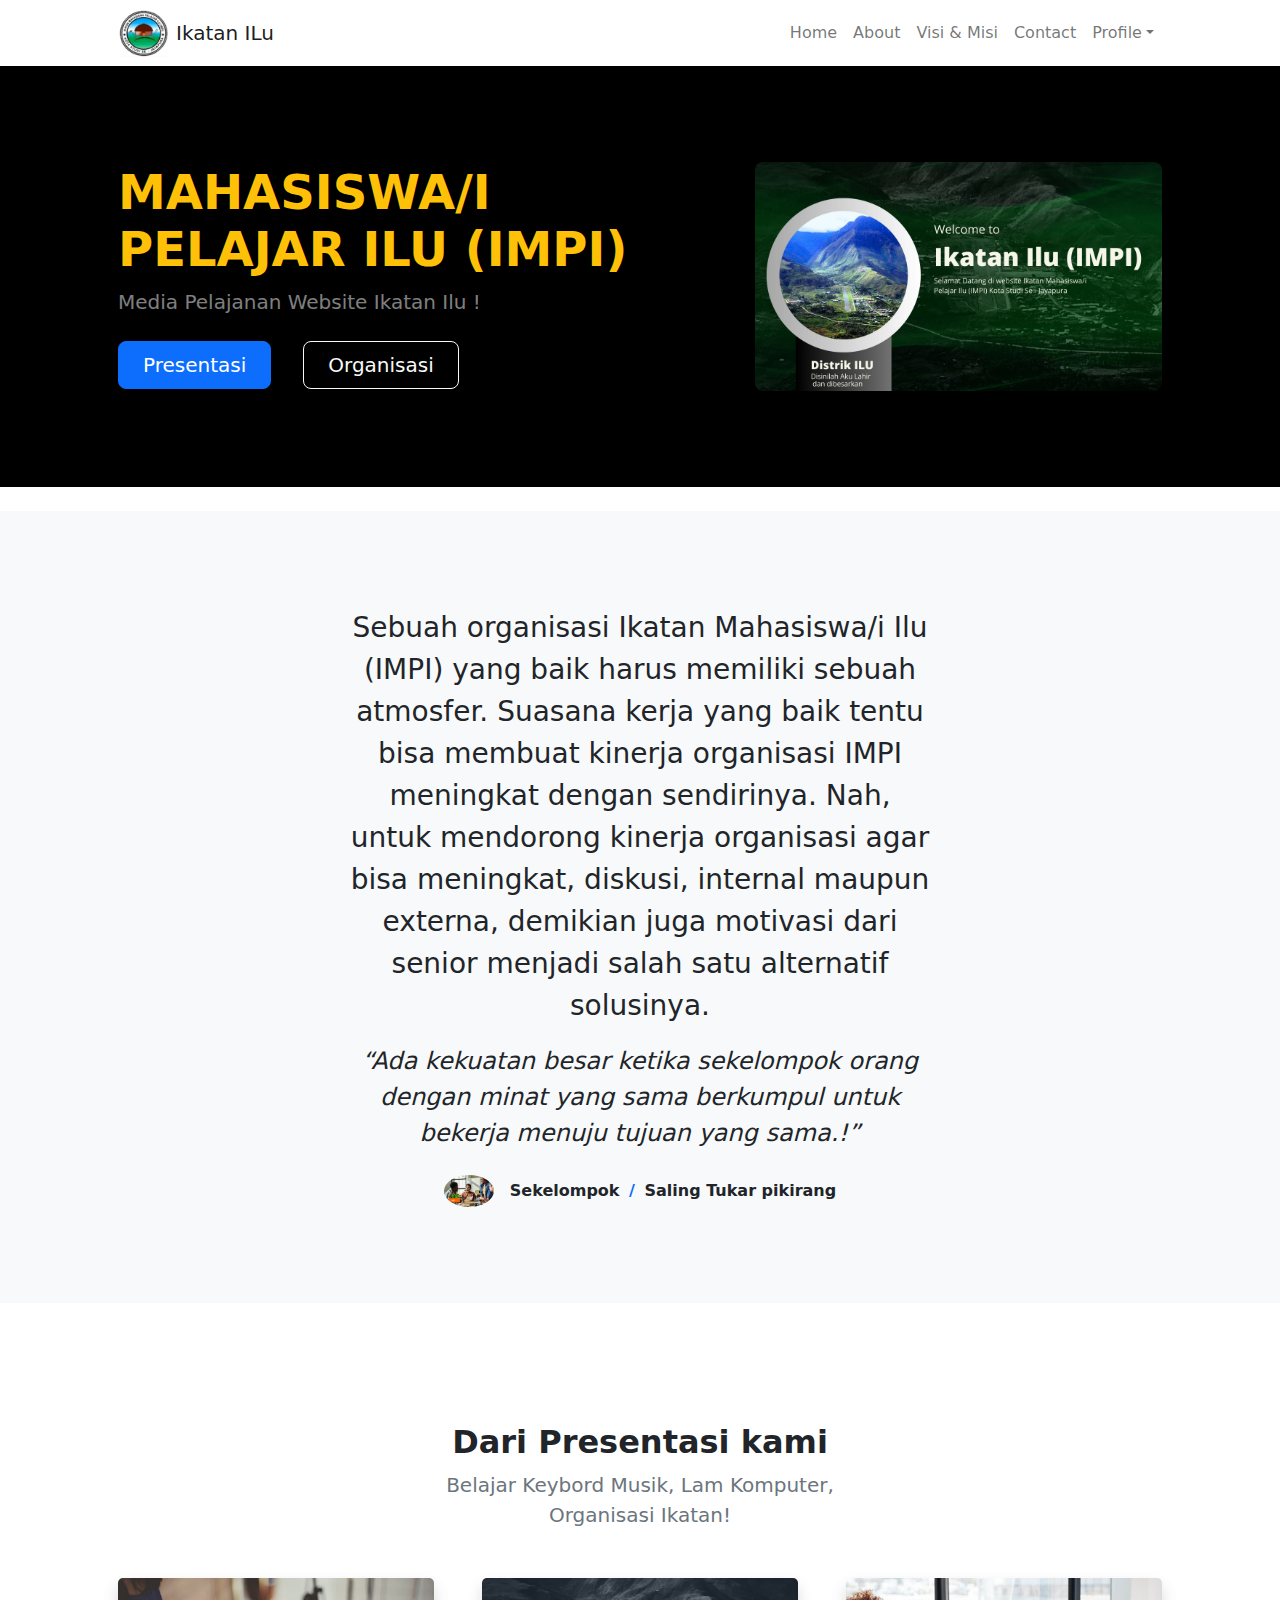
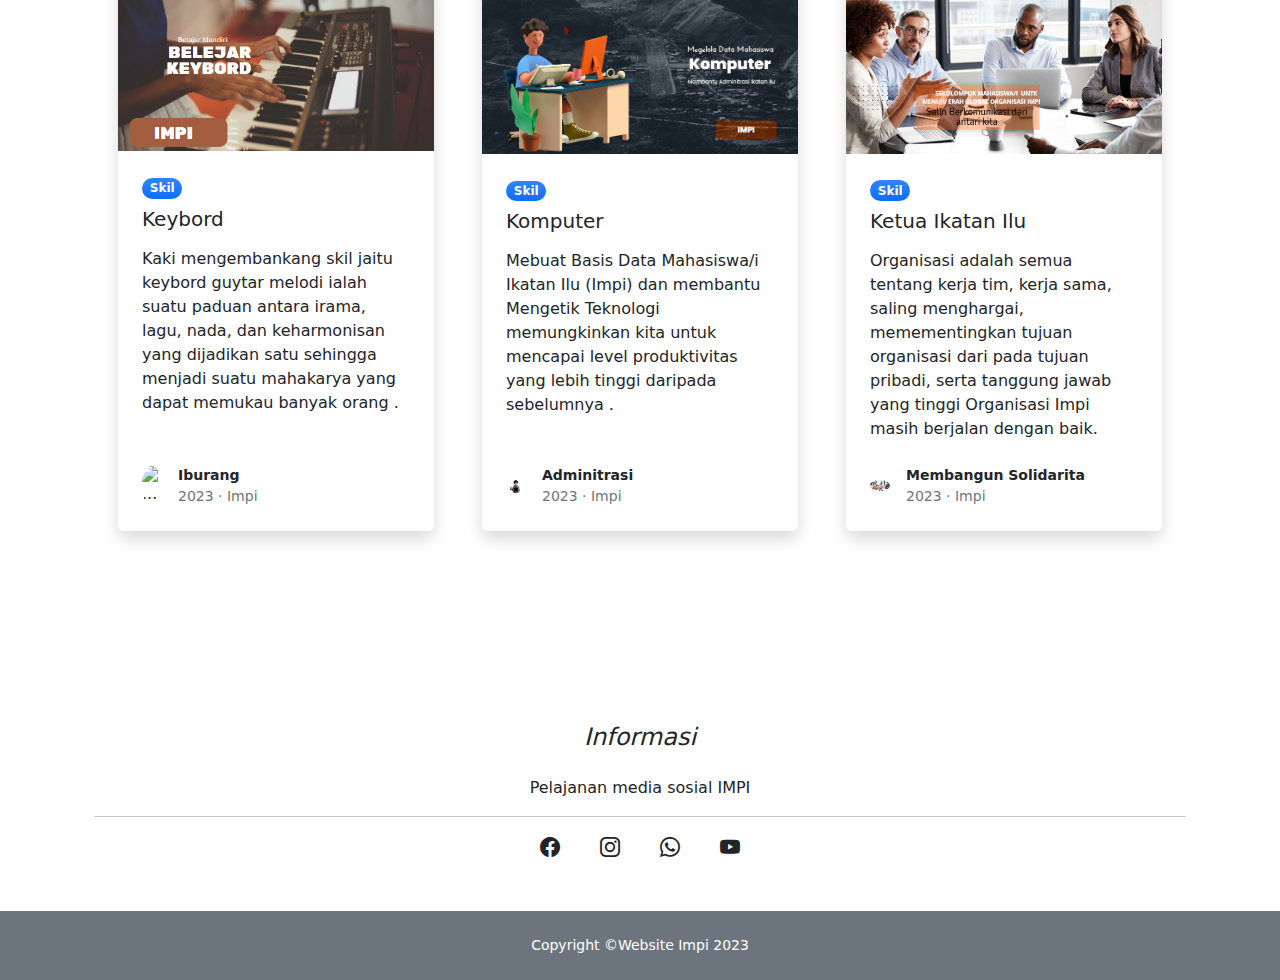
==== index.html @ fd02310e "Update index.html" ====
<!DOCTYPE html>
<html lang="en">

<head>
    <meta charset="utf-8" />
    <meta name="viewport" content="width=device-width, initial-scale=1, shrink-to-fit=no" />
    <meta name="description" content="" />
    <meta name="author" content="" />
    <title>Ikatan Ilu </title>
    <!-- Favicon-->
    <link rel="icon" type="image/x-icon" href="assets/favicon.ico" />
    <!-- Bootstrap icons-->
    <link href="https://cdn.jsdelivr.net/npm/bootstrap-icons@1.5.0/font/bootstrap-icons.css" rel="stylesheet" />
    <!-- Core theme CSS (includes Bootstrap)-->
    <link href="CSS/styles.css" rel="stylesheet" />
</head>

<body class="d-flex flex-column h-100">
    <main class="flex-shrink-0">
        <!-- Navigation-->
        <nav class="navbar navbar-expand-lg navbar-">
            <div class="container px-5">
                <img class="me-2" src="images/impi.jpg" alt="Logo" width="50">
                <a class="navbar-brand" href="index.html">Ikatan ILu</a>
                <button class="navbar-toggler" type="button" data-bs-toggle="collapse"
                    data-bs-target="#navbarSupportedContent" aria-controls="navbarSupportedContent"
                    aria-expanded="false" aria-label="Toggle navigation"><span
                        class="navbar-toggler-icon"></span></button>
                <div class="collapse navbar-collapse" id="navbarSupportedContent">
                    <ul class="navbar-nav ms-auto mb-2 mb-lg-0">
                        <li class="nav-item"><a class="nav-link" href="index.html">Home</a></li>
                        <li class="nav-item"><a class="nav-link" href="about.html">About</a></li>
                        <li class="nav-item"><a class="nav-link" href="faq.html">Visi & Misi</a></li>
                        <li class="nav-item"><a class="nav-link" href="contact.html">Contact</a></li>
                        <li class="nav-item dropdown">
                            <a class="nav-link dropdown-toggle" id="navbarDropdownPortfolio" href="#" role="button"
                                data-bs-toggle="dropdown" aria-expanded="false">Profile</a>
                            <ul class="dropdown-menu dropdown-menu-end" aria-labelledby="navbarDropdownPortfolio">
                                <li><a class="dropdown-item" href="portfolio-overview.html">BP Impi</a></li>
                                <li><a class="dropdown-item" href="portfolio-item.html">Riwajat</a></li>
                            </ul>
                        </li>
                    </ul>
                </div>
            </div>
        </nav>
        <!-- Header-->
        <header class="bg-black p-2 py-5">
            <div class="container px-5">
                <div class="row gx-5 align-items-center justify-content-center">
                    <div class="col-lg-8 col-xl-7 col-xxl-6">
                        <div class="my-5 text-center text-xl-start">
                            <h1 class="display-5 fw-bolder text-warning mb-2">MAHASISWA/I PELAJAR ILU (IMPI)</h1>
                            <p class="lead fw-normal text-white-50 mb-4">Media Pelajanan Website Ikatan Ilu !</p>
                            <div class="d-grid gap-3 d-sm-flex justify-content-sm-center justify-content-xl-start">
                                <a class="btn btn-primary btn-lg px-4 me-sm-3" href="#features">Presentasi</a>
                                <a class="btn btn-outline-light btn-lg px-4" href="#atures">Organisasi</a>
                            </div>
                        </div>
                    </div>
                    <div class="col-xl-5 col-xxl-6 d-none d-xl-block text-center"><img class="img-fluid rounded-3 my-5"
                            src="images/bg.ilu (3).jpg" alt="..." /></div>
                </div>
            </div>
        </header>
        <!-- Features section-->
        <section class="py-4" id="atures">
            <div class="py-5 bg-light">
                <div class="container px-5 my-5">
                    <div class="row gx-5 justify-content-center">
                        <div class="col-lg-10 col-xl-7">
                            <div class="text-center">
                                <div class="fs-3 mb-3 order-lg-last">Sebuah organisasi Ikatan Mahasiswa/i Ilu (IMPI)
                                    yang baik harus memiliki sebuah atmosfer. Suasana kerja yang baik tentu bisa membuat
                                    kinerja organisasi IMPI meningkat dengan sendirinya. Nah, untuk mendorong kinerja
                                    organisasi agar bisa meningkat, diskusi, internal maupun externa, demikian juga
                                    motivasi dari senior menjadi salah satu alternatif solusinya.</div>
                                <div class="fs-4 mb-4 fst-italic">“Ada kekuatan besar ketika sekelompok orang dengan
                                    minat yang sama berkumpul untuk bekerja menuju tujuan yang sama.!”</div>
                                <div class="d-flex align-items-center justify-content-center">
                                    <img class="rounded-circle me-3" src="images/organ.png " width="50px"
                                        alt="..." />
                                    <div class="fw-bold">
                                        Sekelompok
                                        <span class="fw-bold text-primary mx-1">/</span>
                                        Saling Tukar pikirang
                                    </div>
                                </div>
                            </div>
                        </div>
                    </div>
                </div>
            </div>
        </section>

        <!-- Testimonial section-->
        <section class="py-5" id="features">
            <div class="container px-5 my-5">
                <div class="row gx-5 justify-content-center">
                    <div class="col-lg-8 col-xl-6">
                        <div class="text-center">
                            <h2 class="fw-bolder">Dari Presentasi kami</h2>
                            <p class="lead fw-normal text-muted mb-5">Belajar Keybord Musik, Lam
                                Komputer, Organisasi Ikatan!</p>
                        </div>
                    </div>
                </div>
                <div class="row gx-5">
                    <div class="col-lg-4 mb-5">
                        <div class="card h-100 shadow border-0">
                            <img class="card-img-top" src="images/keybord.png" alt="..." />
                            <div class="card-body p-4">
                                <div class="badge bg-primary bg-gradient rounded-pill mb-2">Skil</div>
                                <a class="text-decoration-none link-dark stretched-link" href="#!">
                                    <h5 class="card-title mb-3">Keybord</h5>
                                </a>
                                <p class="card-text mb-0">Kaki mengembankang skil jaitu keybord guytar melodi ialah
                                    suatu paduan antara irama, lagu, nada, dan keharmonisan yang dijadikan satu sehingga
                                    menjadi suatu mahakarya yang dapat memukau banyak orang .</p>
                            </div>
                            <div class="card-footer p-4 pt-0 bg-transparent border-top-0">
                                <div class="d-flex align-items-end justify-content-between">
                                    <div class="d-flex align-items-center">
                                        <img class="rounded-circle me-3" src="images/keybord1.png" width="20px" alt="..." />
                                        <div class="small">
                                            <div class="fw-bold">Iburang</div>
                                            <div class="text-muted"> 2023 &middot; Impi</div>
                                        </div>
                                    </div>
                                </div>
                            </div>
                        </div>
                    </div>
                    <div class="col-lg-4 mb-5">
                        <div class="card h-100 shadow border-0">
                            <img class="card-img-top" src="images/komputer.png" alt="..." />
                            <div class="card-body p-4">
                                <div class="badge bg-primary bg-gradient rounded-pill mb-2">Skil</div>
                                <a class="text-decoration-none link-dark stretched-link" href="#!">
                                    <h5 class="card-title mb-3"> Komputer</h5>
                                </a>
                                <p class="card-text mb-0">Mebuat Basis Data Mahasiswa/i Ikatan Ilu (Impi) dan membantu
                                    Mengetik
                                    Teknologi memungkinkan kita untuk mencapai level produktivitas yang lebih tinggi
                                    daripada sebelumnya .</p>
                            </div>
                            <div class="card-footer p-4 pt-0 bg-transparent border-top-0">
                                <div class="d-flex align-items-end justify-content-between">
                                    <div class="d-flex align-items-center">
                                        <img class="rounded-circle me-3" src="images/profile4.png" width="20px" alt="..." />
                                        <div class="small">
                                            <div class="fw-bold">Adminitrasi</div>
                                            <div class="text-muted"> 2023 &middot; Impi</div>
                                        </div>
                                    </div>
                                </div>
                            </div>
                        </div>
                    </div>
                    <div class="col-lg-4 mb-5">
                        <div class="card h-100 shadow border-0">
                            <img class="card-img-top" src="images/orgng1.png" alt="..." />
                            <div class="card-body p-4">
                                <div class="badge bg-primary bg-gradient rounded-pill mb-2">Skil</div>
                                <a class="text-decoration-none link-dark stretched-link" href="#!">
                                    <h5 class="card-title mb-3">Ketua Ikatan Ilu</h5>
                                </a>
                                <p class="card-text mb-0"> Organisasi adalah semua tentang kerja tim, kerja sama, saling
                                    menghargai, memementingkan tujuan organisasi dari pada tujuan pribadi, serta
                                    tanggung jawab yang tinggi Organisasi Impi masih berjalan dengan baik.</p>
                            </div>
                            <div class="card-footer p-4 pt-0 bg-transparent border-top-0">
                                <div class="d-flex align-items-end justify-content-between">
                                    <div class="d-flex align-items-center">
                                        <img class="rounded-circle me-3" src="images/orgng1.png" width="20px"
                                            alt="..." />
                                        <div class="small">
                                            <div class="fw-bold">Membangun Solidarita</div>
                                            <div class="text-muted">2023 &middot; Impi</div>
                                        </div>
                                    </div>
                                </div>
                            </div>
                        </div>
                    </div>
                </div>

            </div>
        </section>
        <!-- Blog preview section-->
        <div class="container px-5 my-5">
            <div class="row gx-5 justify-content-center">
                <h3 class="text-center text-dark fs-4 mb-4 fst-italic">Informasi</h3>
                <p class="text-center">Pelajanan media sosial IMPI</p><hr>
                <div class="d-flex justify-content-center fs-2 gap-4">
                    <a class="fs-5 px-2 link-dark" href="#!"><i class="bi-facebook"></i></a>
                    <a class="fs-5 px-2 link-dark" href="#!"><i class="bi-instagram"></i></a>
                    <a class="fs-5 px-2 link-dark" href="#!"><i class="bi-whatsapp"></i></a>
                    <a class="fs-5 px-2 link-dark" href="#!"><i class="bi-youtube"></i></a>
                </div>
               
            </div>
        </div>
    </main>
    <!-- Footer-->
    <footer class="bg-secondary py-4 mt-auto">
        <div class="container px-5">
            <div class="row text-center">
                <div class="col-12">
                    <div class="small m-0 text-white">Copyright &copy;Website Impi 2023</div>
                </div>
            </div>
        </div>
    </footer>
    <!-- Bootstrap core JS-->
    <script src="https://cdn.jsdelivr.net/npm/bootstrap@5.2.3/dist/js/bootstrap.bundle.min.js"></script>
    <!-- Core theme JS-->
    <script src="js/scripts.js"></script>
</body>

</html>
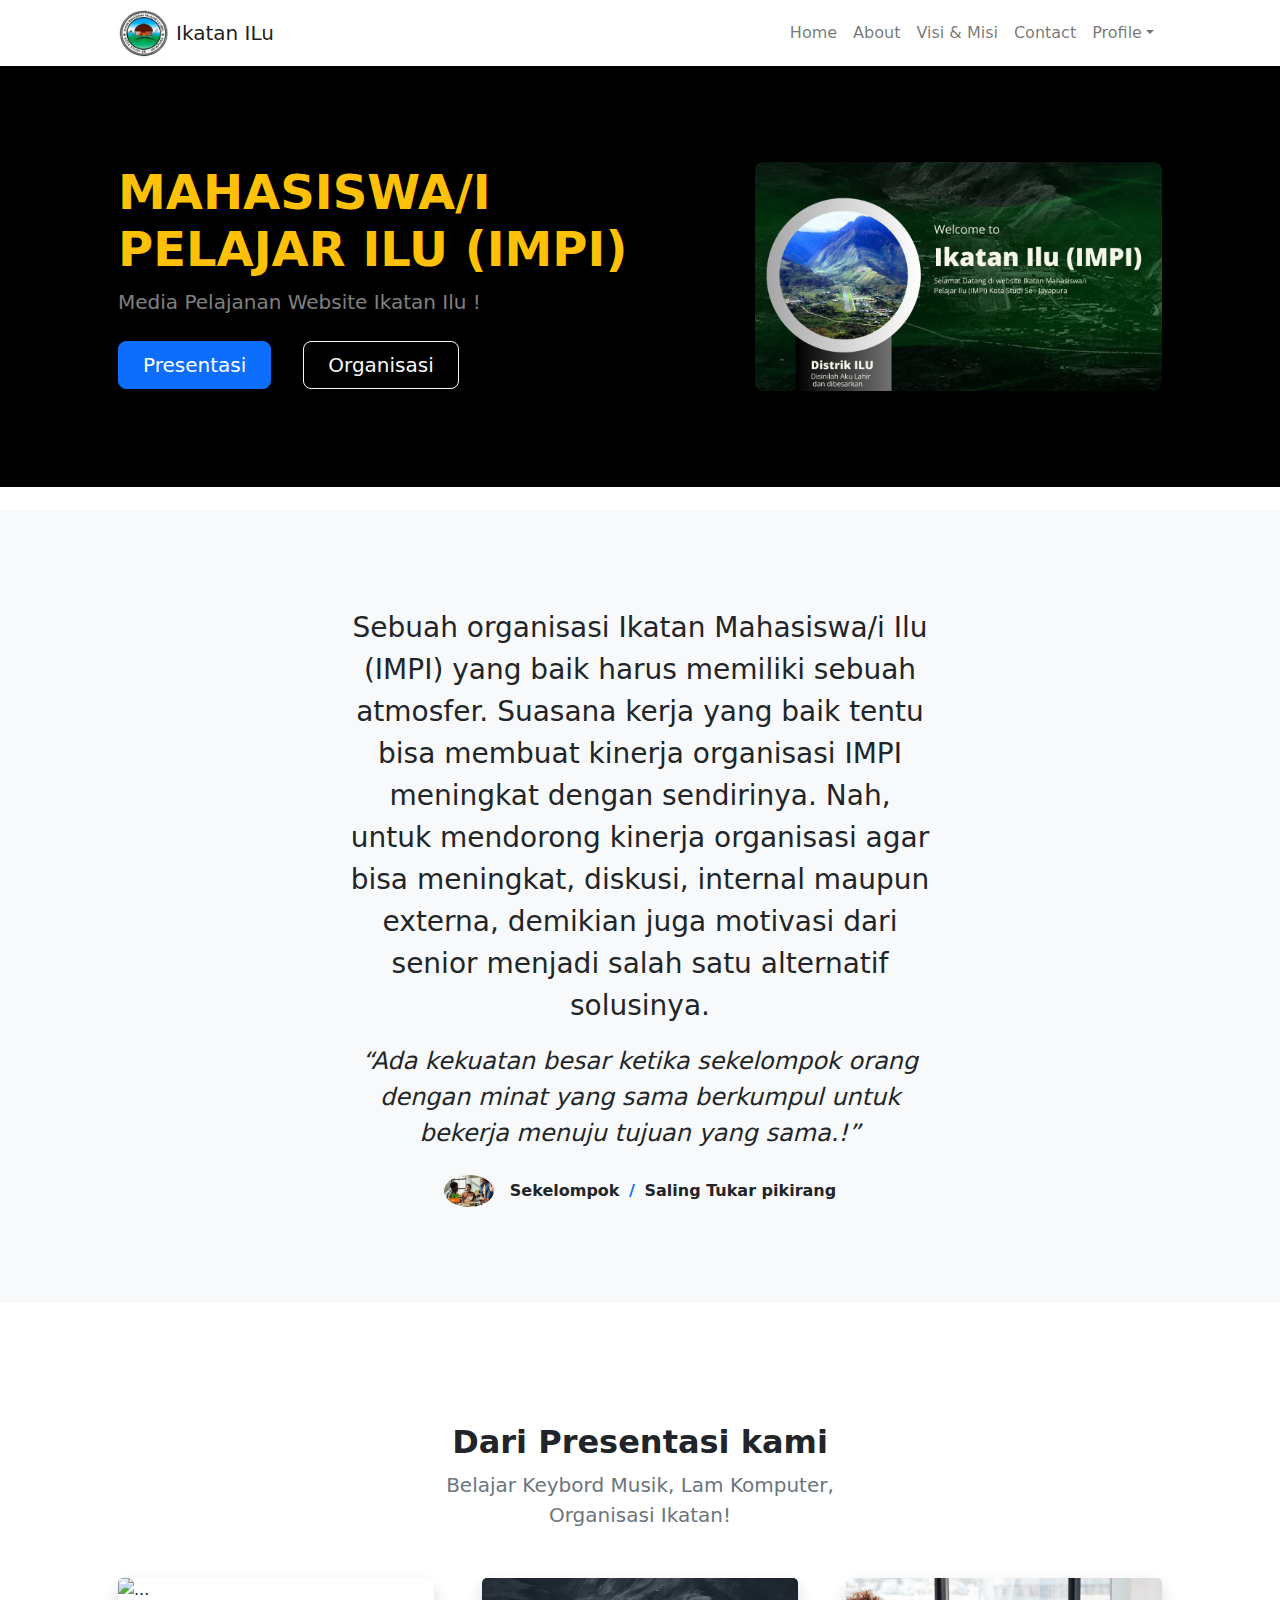
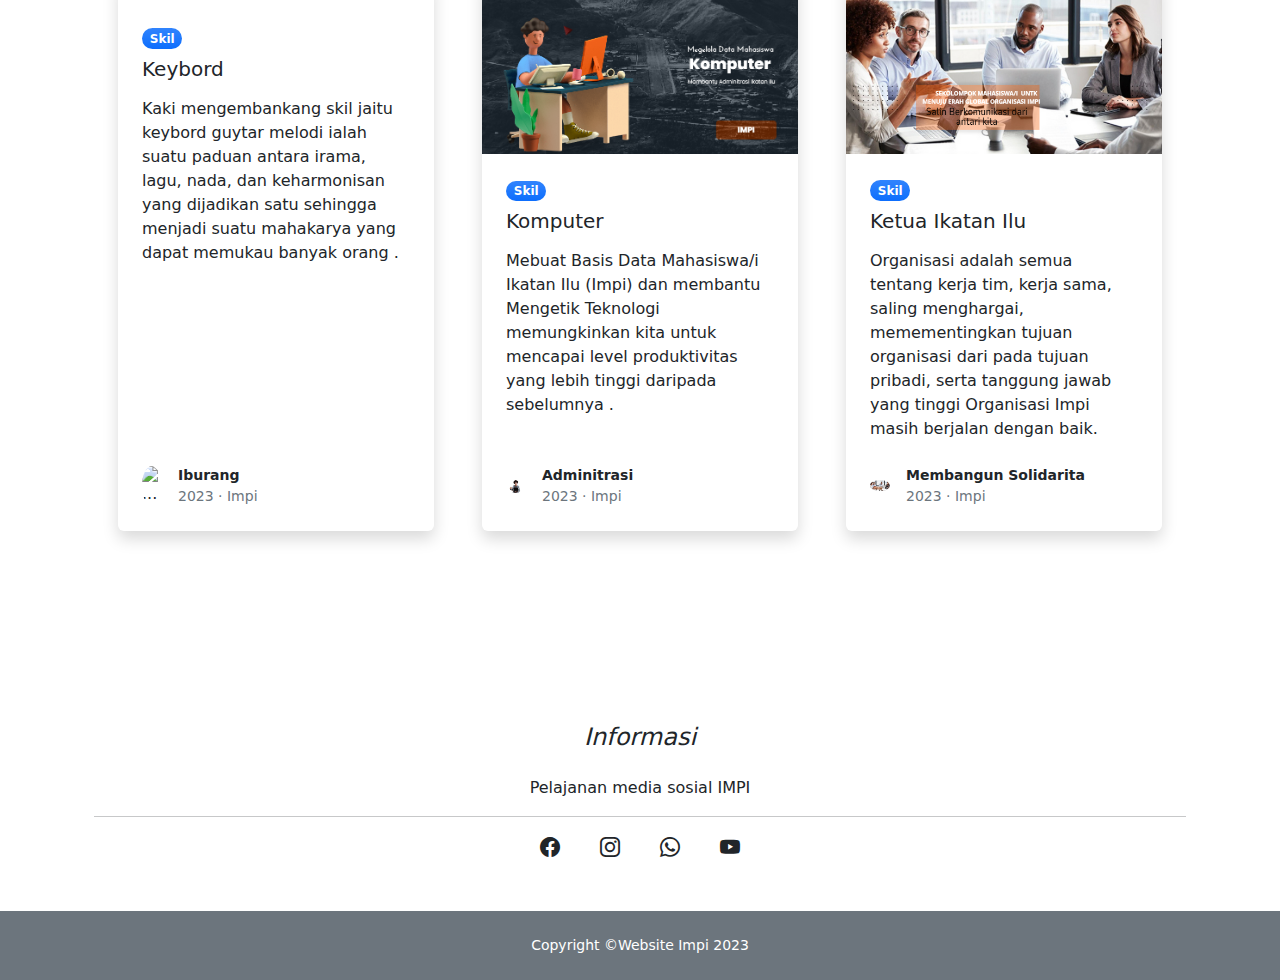
==== commit 093f142a: "Update index.html" ====
--- a/index.html
+++ b/index.html
@@ -108,7 +108,7 @@
                 <div class="row gx-5">
                     <div class="col-lg-4 mb-5">
                         <div class="card h-100 shadow border-0">
-                            <img class="card-img-top" src="images/keybord.png" alt="..." />
+                            <img class="card-img-top" src="images/keybord1.png" alt="..." />
                             <div class="card-body p-4">
                                 <div class="badge bg-primary bg-gradient rounded-pill mb-2">Skil</div>
                                 <a class="text-decoration-none link-dark stretched-link" href="#!">
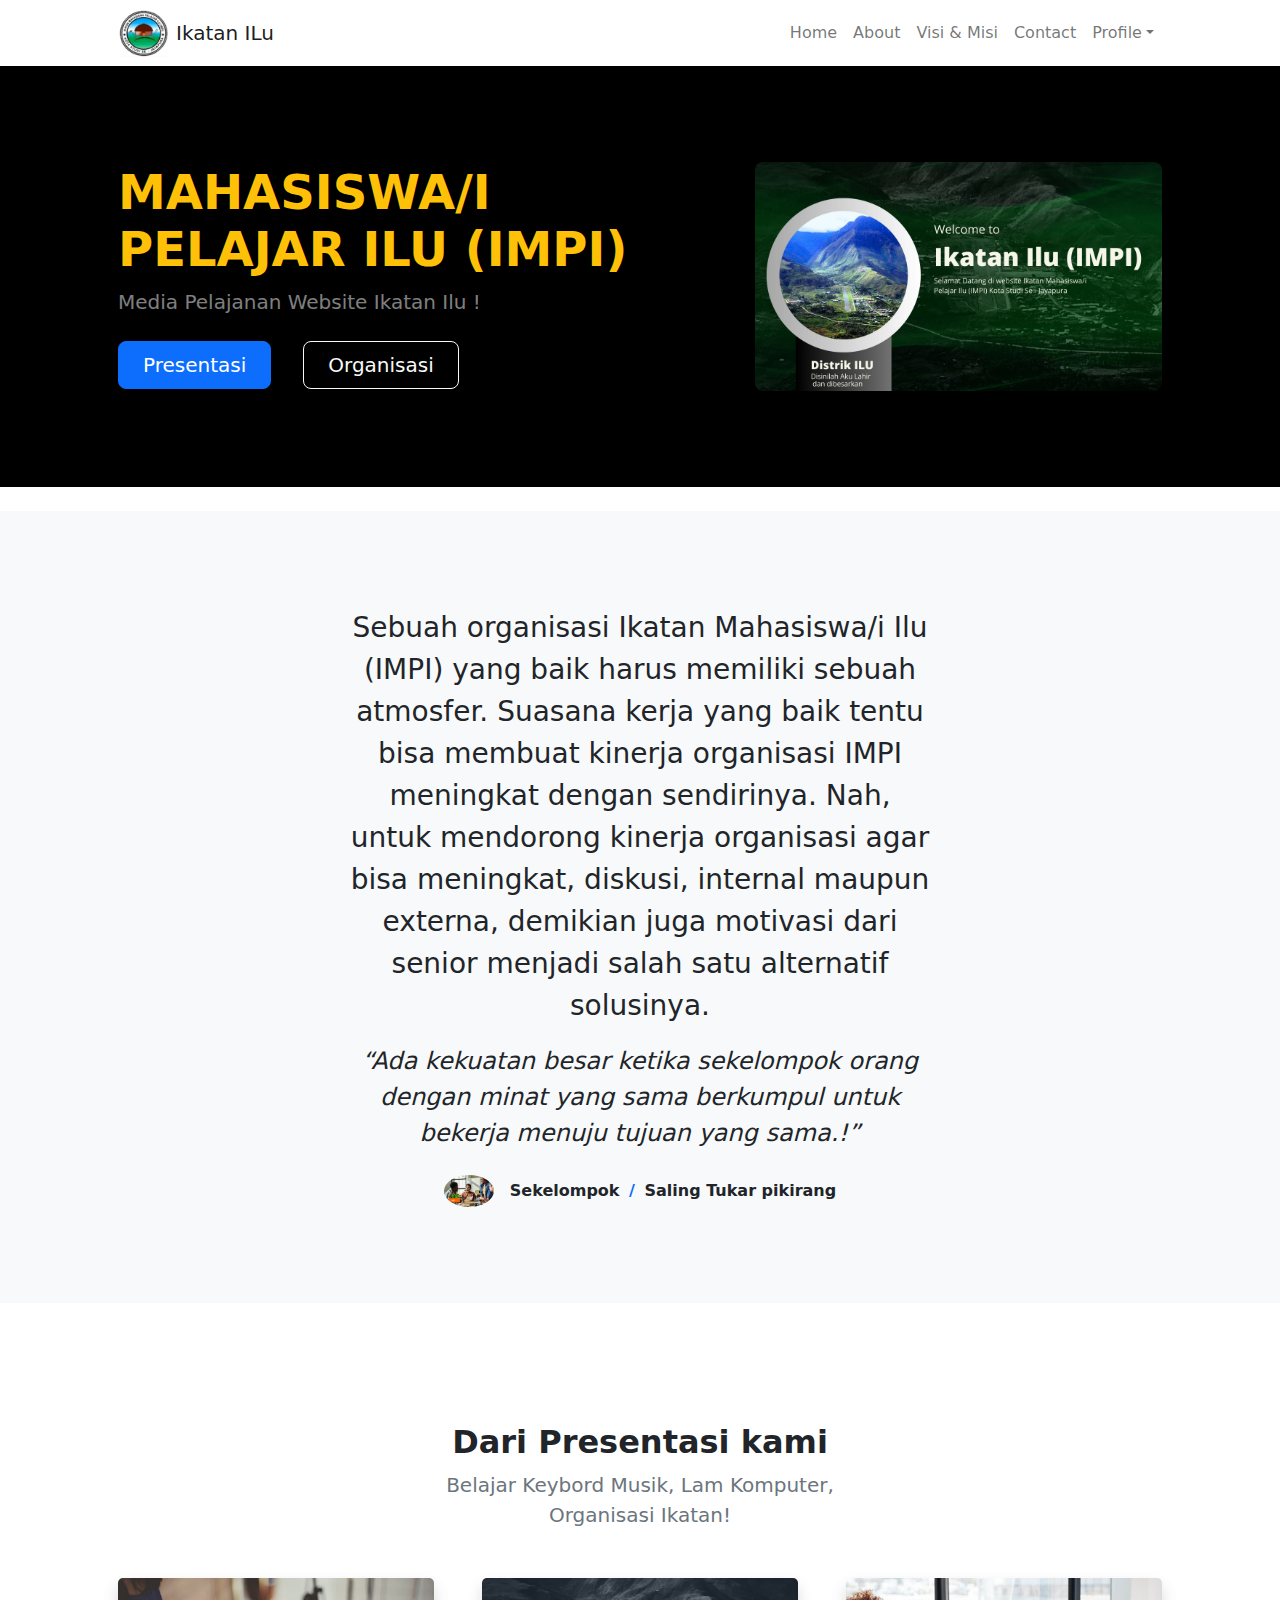
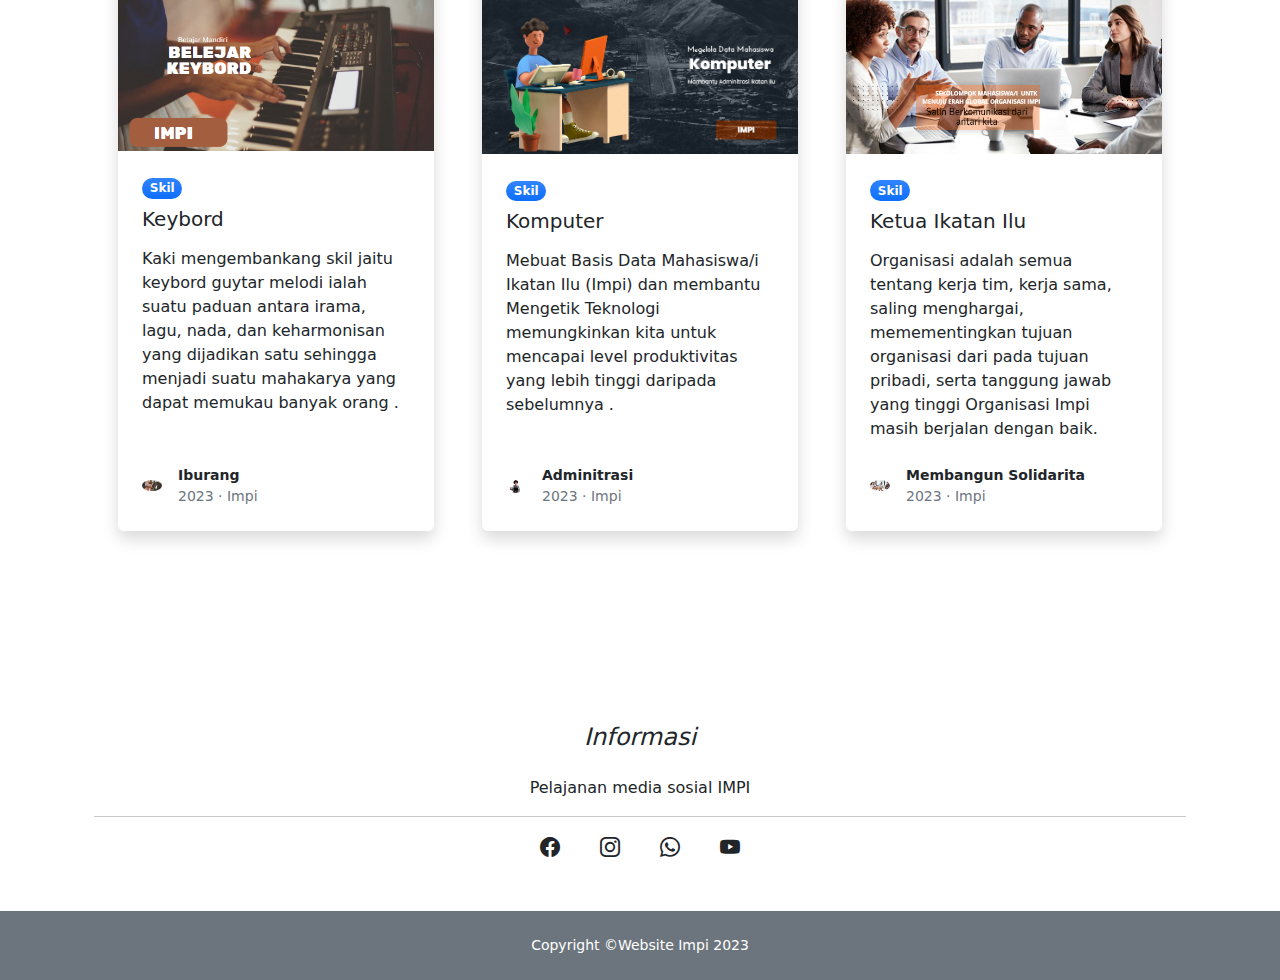
==== commit a739d56c: "Update index.html" ====
--- a/index.html
+++ b/index.html
@@ -108,7 +108,7 @@
                 <div class="row gx-5">
                     <div class="col-lg-4 mb-5">
                         <div class="card h-100 shadow border-0">
-                            <img class="card-img-top" src="images/keybord1.png" alt="..." />
+                            <img class="card-img-top" src="images/keybord.png" alt="..." />
                             <div class="card-body p-4">
                                 <div class="badge bg-primary bg-gradient rounded-pill mb-2">Skil</div>
                                 <a class="text-decoration-none link-dark stretched-link" href="#!">
@@ -121,7 +121,7 @@
                             <div class="card-footer p-4 pt-0 bg-transparent border-top-0">
                                 <div class="d-flex align-items-end justify-content-between">
                                     <div class="d-flex align-items-center">
-                                        <img class="rounded-circle me-3" src="images/keybord1.png" width="20px" alt="..." />
+                                        <img class="rounded-circle me-3" src="images/keybord.png" width="20px" alt="..." />
                                         <div class="small">
                                             <div class="fw-bold">Iburang</div>
                                             <div class="text-muted"> 2023 &middot; Impi</div>
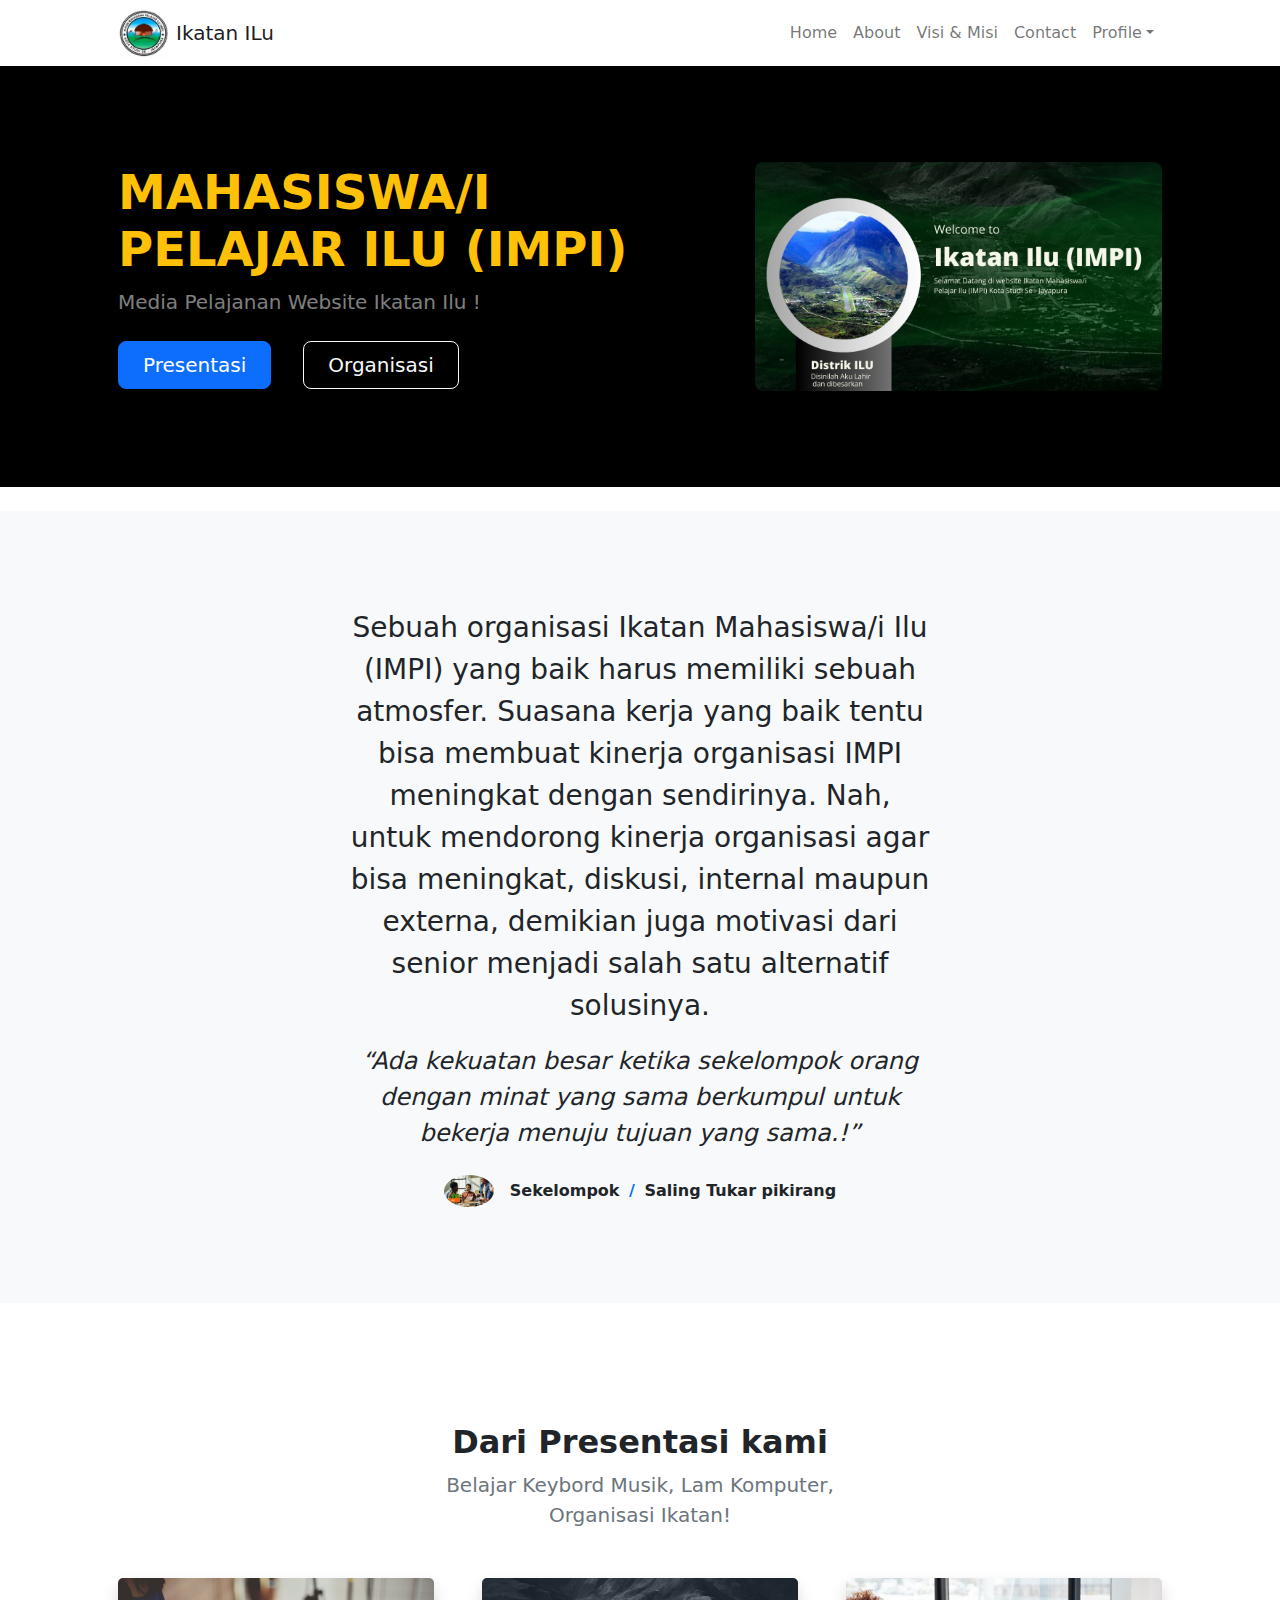
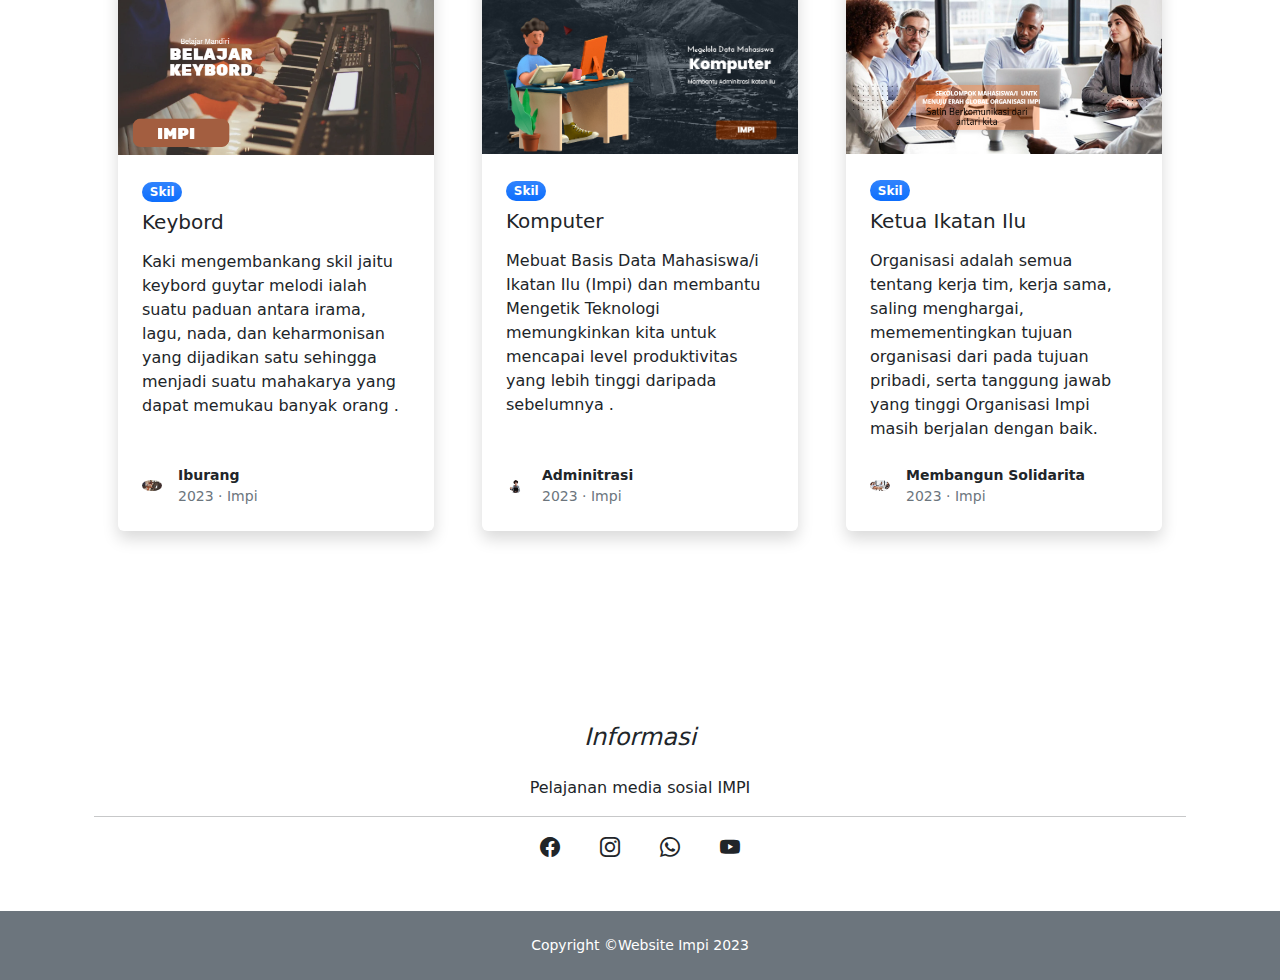
==== commit 6a480cc5: "Update index.html" ====
--- a/index.html
+++ b/index.html
@@ -193,9 +193,9 @@
                 <h3 class="text-center text-dark fs-4 mb-4 fst-italic">Informasi</h3>
                 <p class="text-center">Pelajanan media sosial IMPI</p><hr>
                 <div class="d-flex justify-content-center fs-2 gap-4">
-                    <a class="fs-5 px-2 link-dark" href="#!"><i class="bi-facebook"></i></a>
-                    <a class="fs-5 px-2 link-dark" href="#!"><i class="bi-instagram"></i></a>
-                    <a class="fs-5 px-2 link-dark" href="#!"><i class="bi-whatsapp"></i></a>
+                    <a class="fs-5 px-2 link-dark" href="https://www.facebook.com/groups/399431205646258/?mibextid=oMANbw"><i class="bi-facebook"></i></a>
+                    <a class="fs-5 px-2 link-dark" href="https://www.instagram.com/demisandemisan/"><i class="bi-instagram"></i></a>
+                    <a class="fs-5 px-2 link-dark" href="https://web.whatsapp.com/"><i class="bi-whatsapp"></i></a>
                     <a class="fs-5 px-2 link-dark" href="#!"><i class="bi-youtube"></i></a>
                 </div>
                
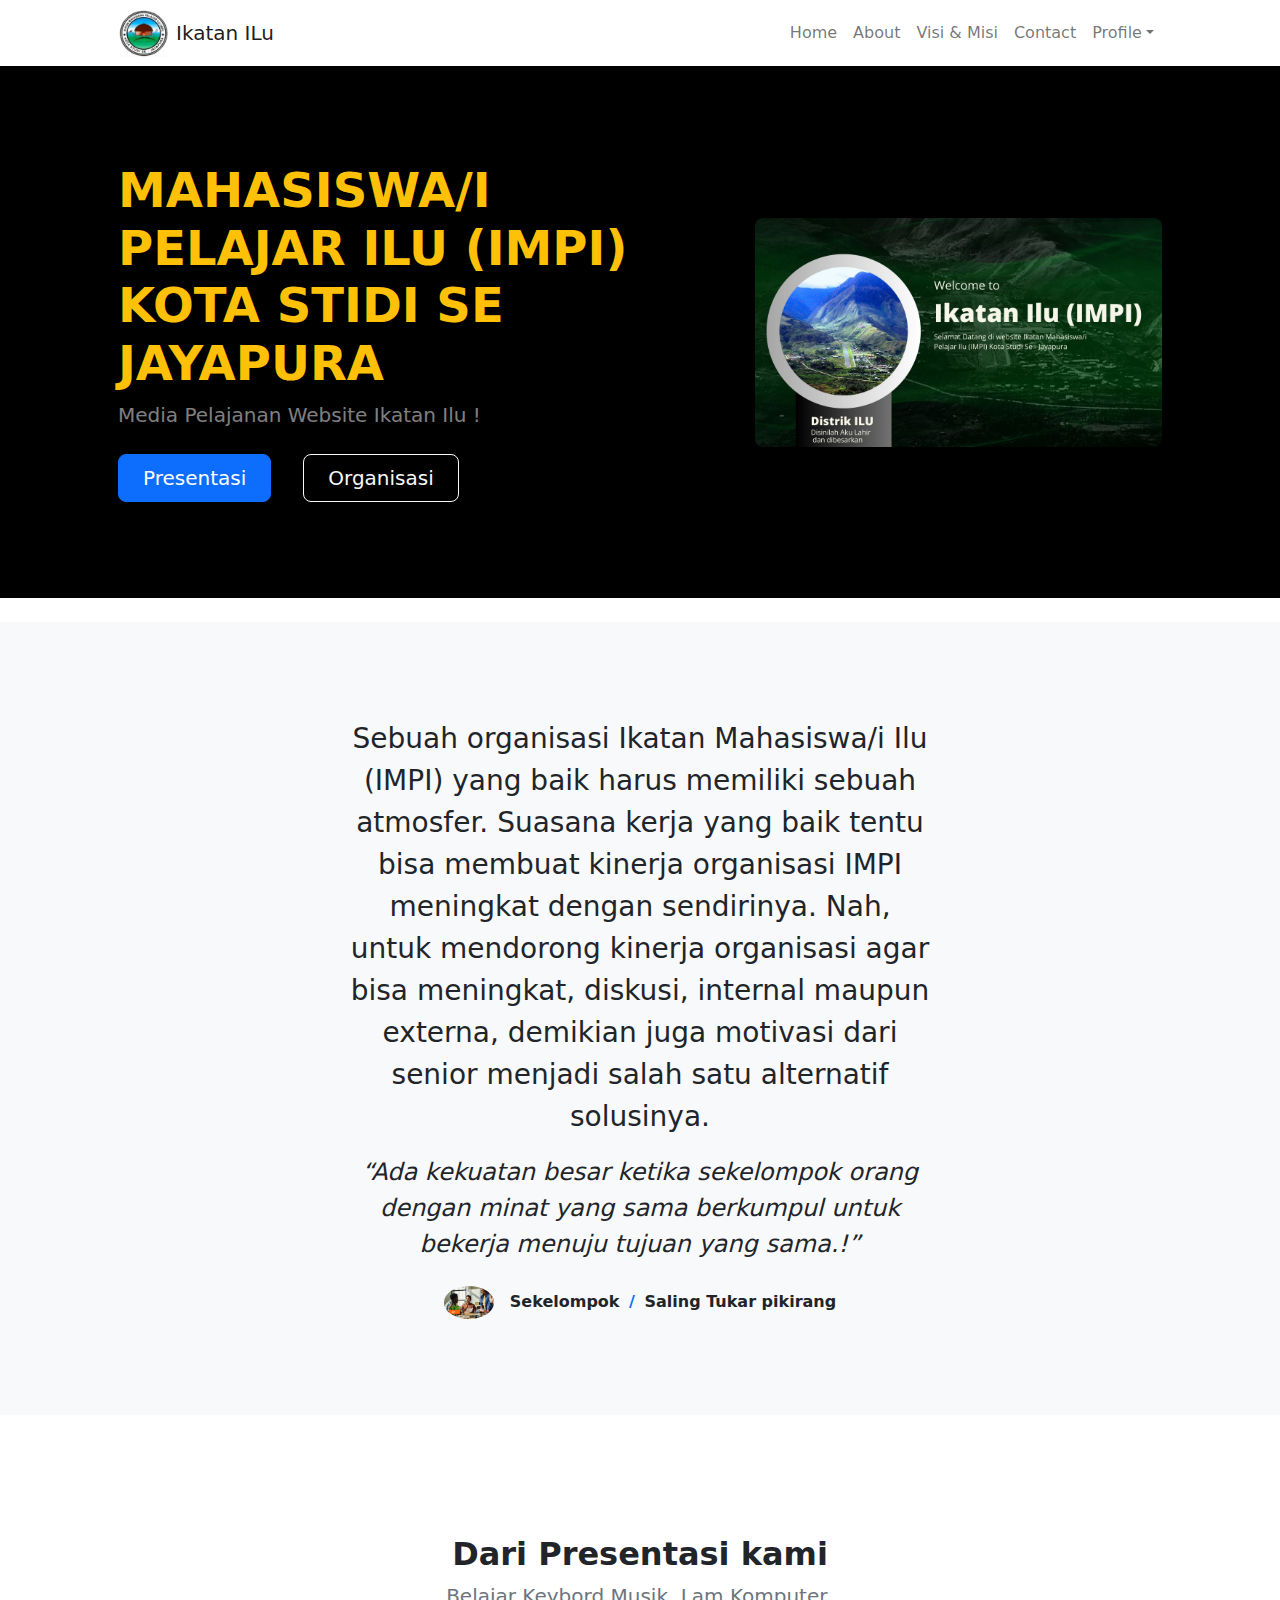
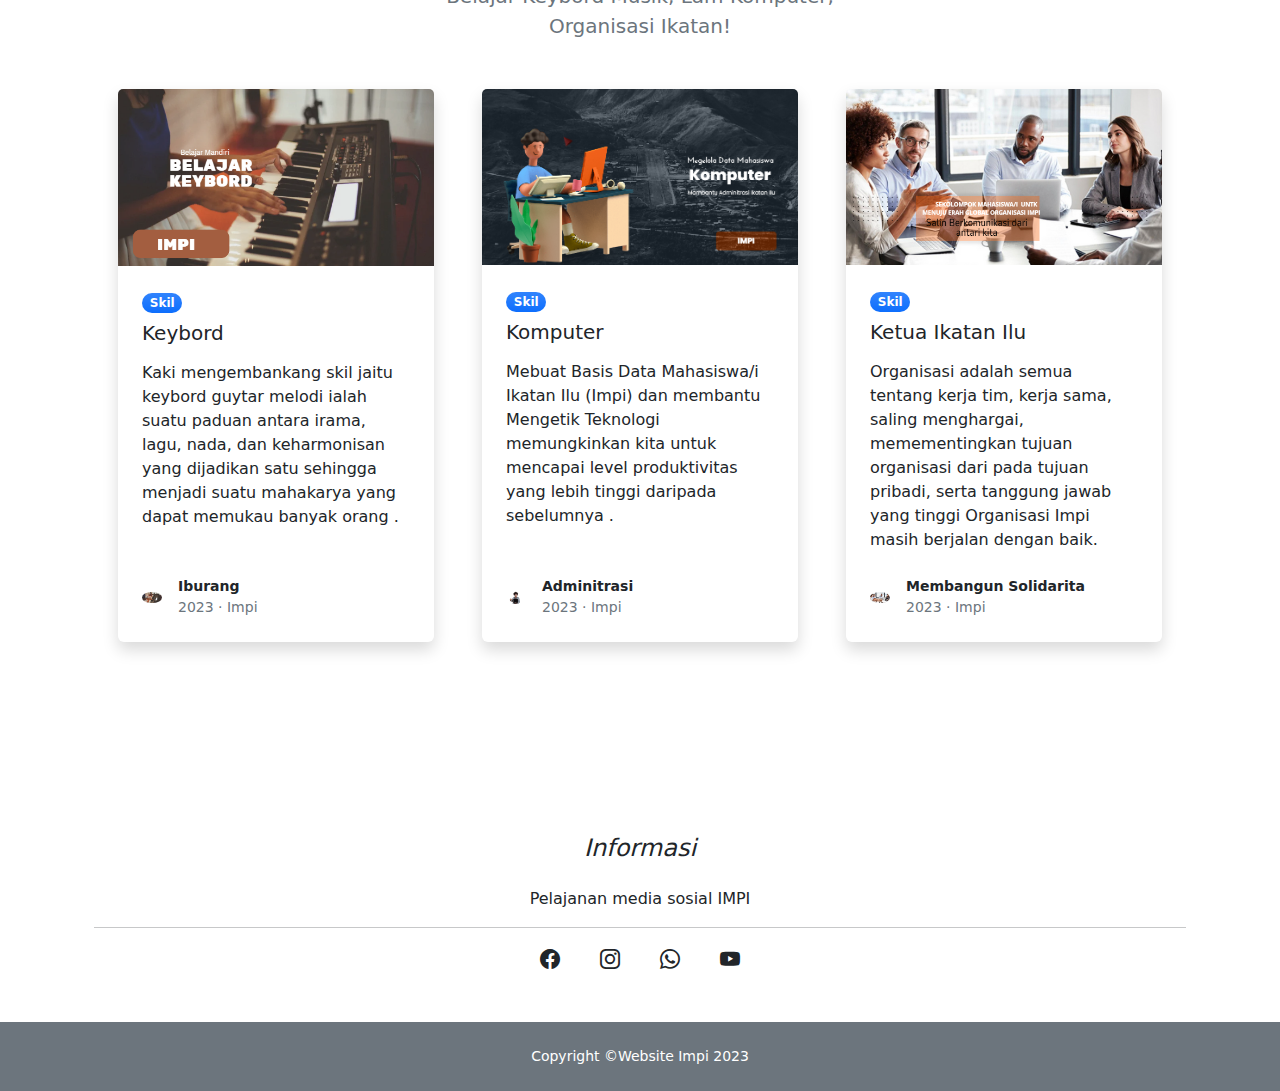
==== commit 55a448cb: "Update index.html" ====
--- a/index.html
+++ b/index.html
@@ -50,7 +50,7 @@
                 <div class="row gx-5 align-items-center justify-content-center">
                     <div class="col-lg-8 col-xl-7 col-xxl-6">
                         <div class="my-5 text-center text-xl-start">
-                            <h1 class="display-5 fw-bolder text-warning mb-2">MAHASISWA/I PELAJAR ILU (IMPI)</h1>
+                            <h3 class="display-5 fw-bolder text-warning mb-2">MAHASISWA/I PELAJAR ILU (IMPI) KOTA STIDI SE JAYAPURA</h3>
                             <p class="lead fw-normal text-white-50 mb-4">Media Pelajanan Website Ikatan Ilu !</p>
                             <div class="d-grid gap-3 d-sm-flex justify-content-sm-center justify-content-xl-start">
                                 <a class="btn btn-primary btn-lg px-4 me-sm-3" href="#features">Presentasi</a>
